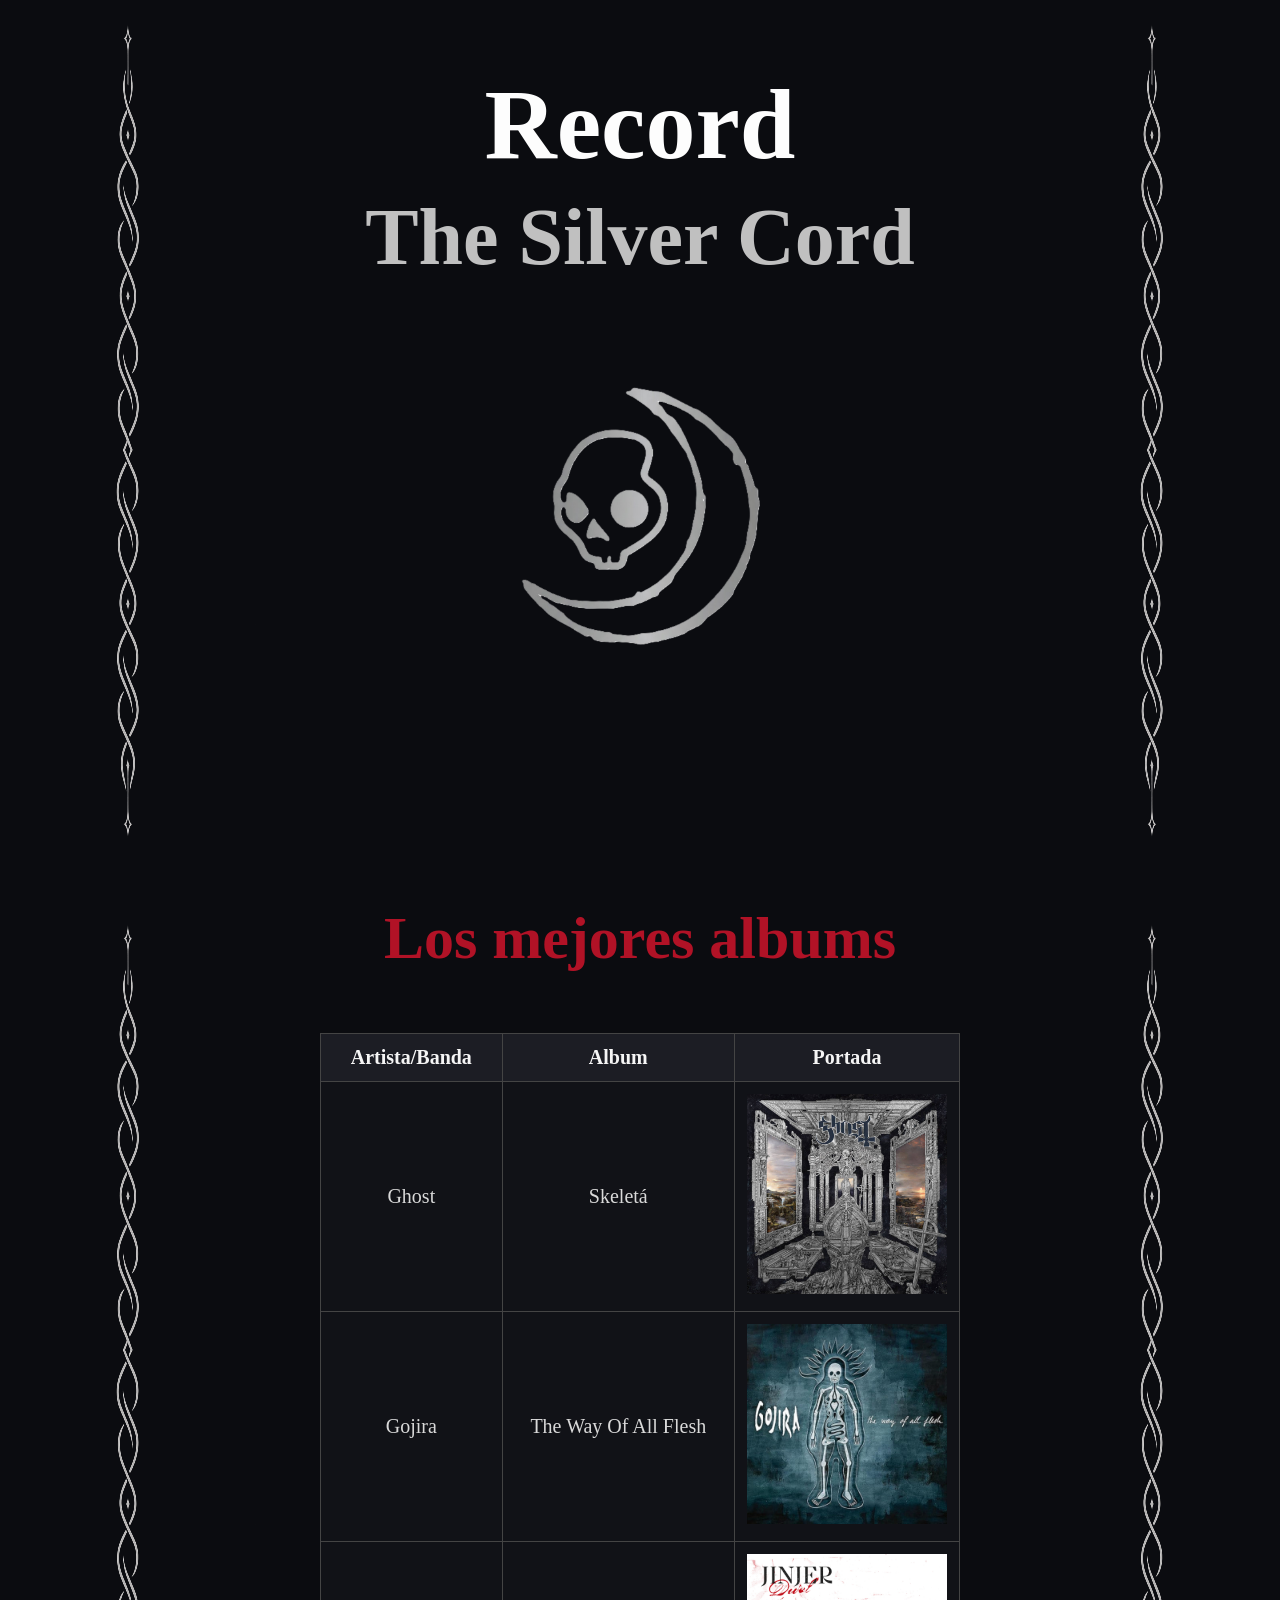
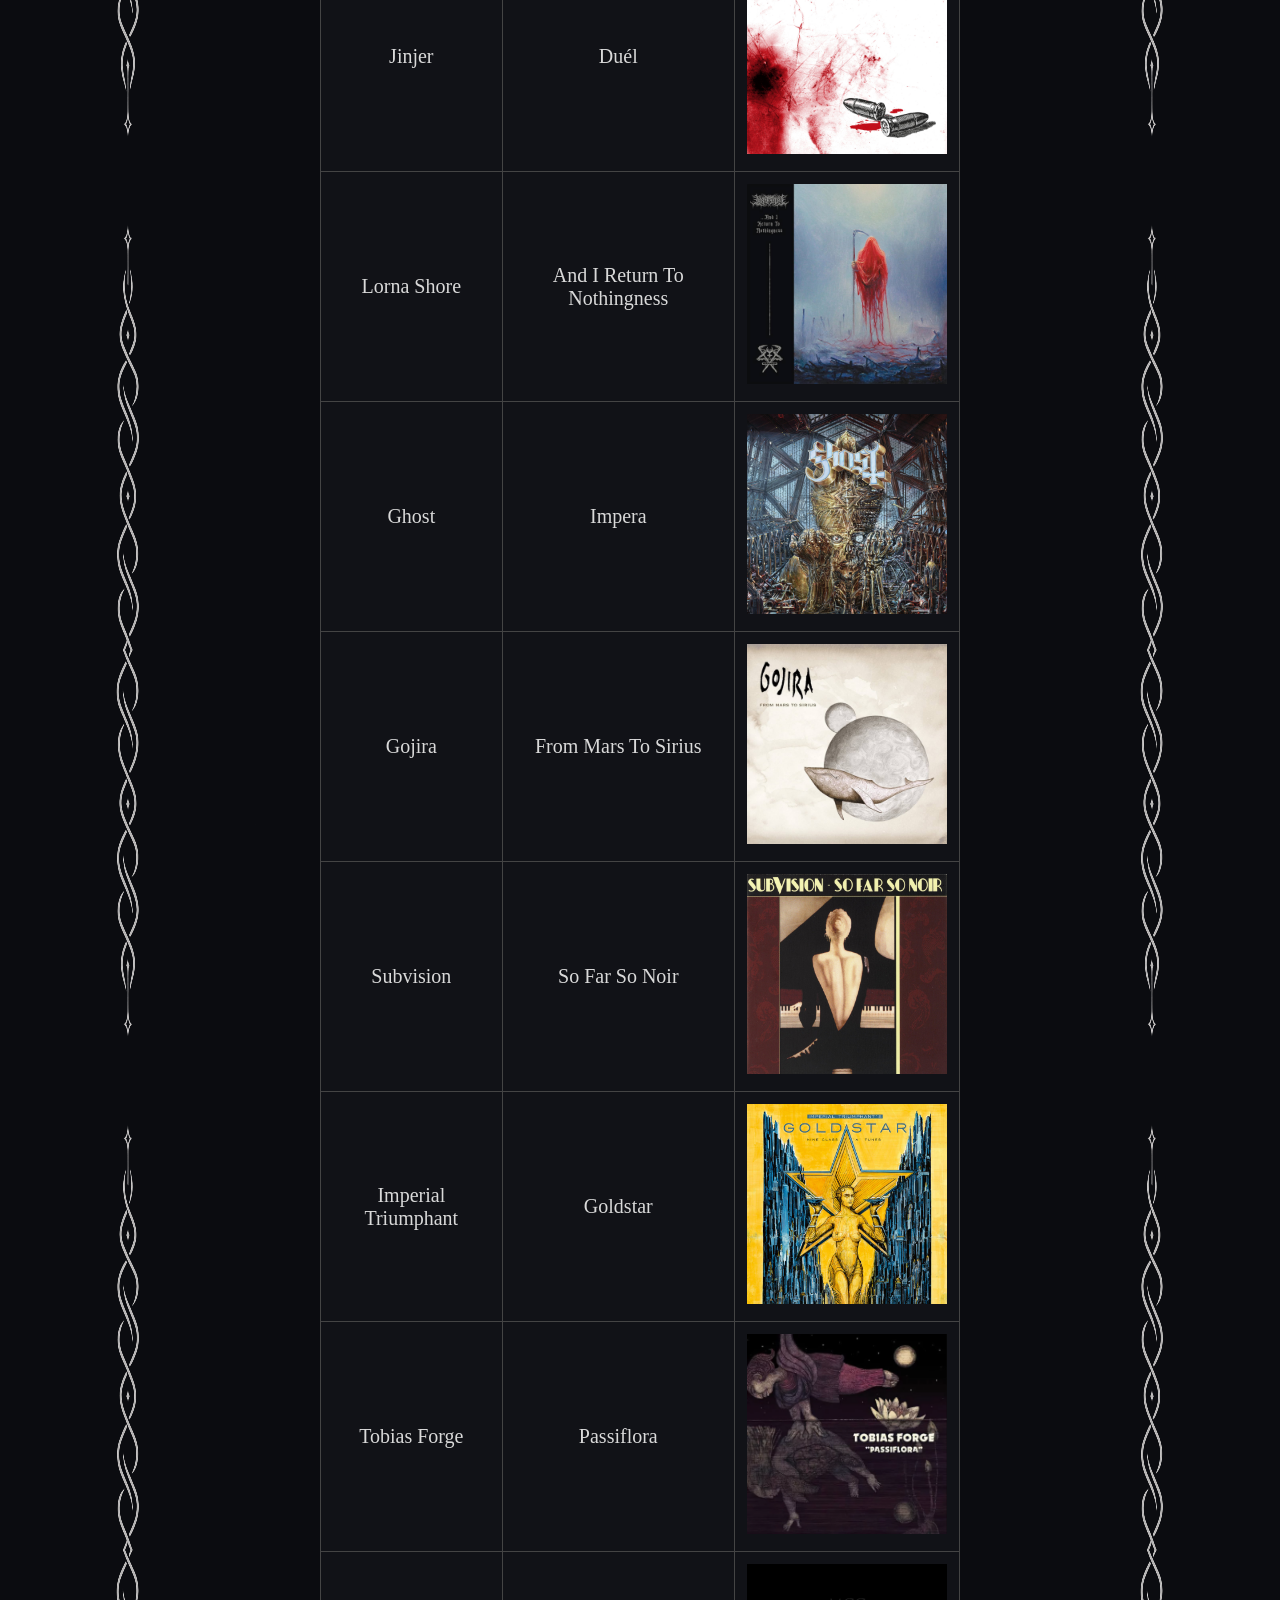
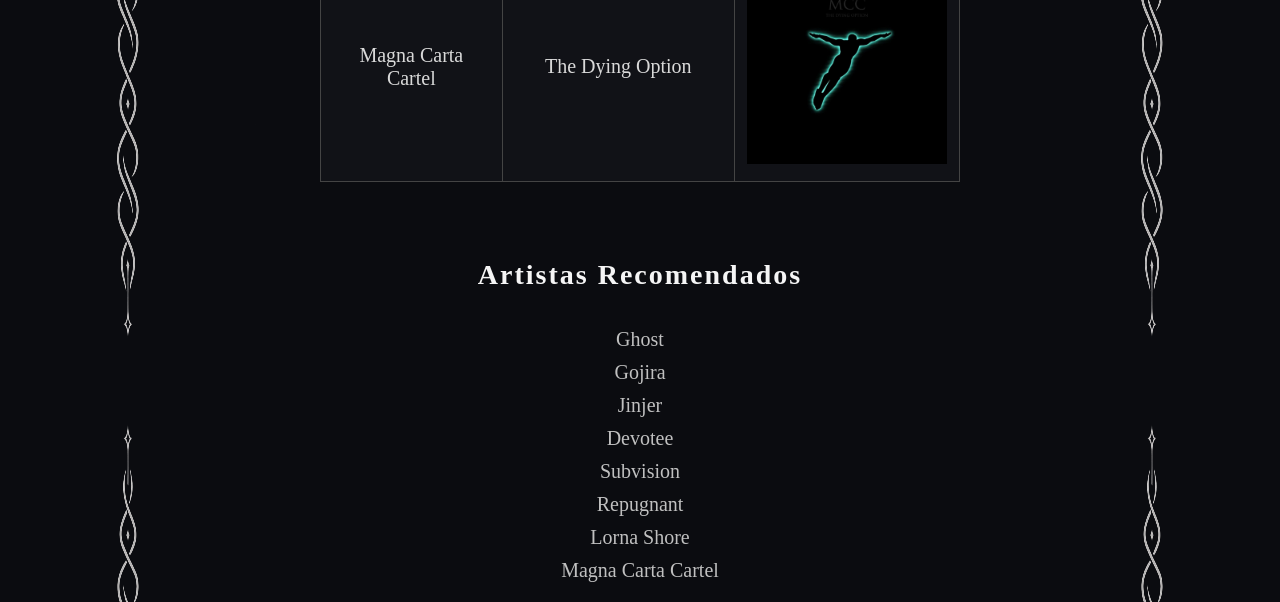
==== index.html @ 8b10af45 "cambios menores" ====
<!DOCTYPE html>
<html lang="es">
<head>
    <meta charset="UTF-8">
    <meta name="viewport" content="width=device-width, initial-scale=1.0">
    <title>RTSC</title> 
    <link rel="stylesheet" href="pagina1.css">
</head>

<body>
<h1 class="titulo">Record</h1> 
<h2 class="subtitulo">The Silver Cord</h2>

<img src="logoPagina.png" alt="logo" class="logo">

<h3 class="tituloTabla">Los mejores albums</h3>

<table class="tabla">
<tr>
    <th>Artista/Banda</th>
    <th>Album</th>
    <th>Portada</th>
</tr>

<tr>
    <td>Ghost</td>
    <td>Skeletá</td>
    <td>
        <img src="Skeleta.jpg" width="200" height="200">
    </td>
</tr>

<tr>
    <td>Gojira</td>
    <td>The Way Of All Flesh</td>
    <td>
        <img src="TWOAF.jpg" width="200" height="200">
    </td>
</tr>

<tr>
    <td>Jinjer</td>
    <td>Duél</td>
    <td>
        <img src="Duel.jpg" width="200" height="200">
    </td>
</tr>

<tr>
    <td>Lorna Shore</td>
    <td>And I Return To Nothingness</td>
    <td>
        <img src="AIRTN.jpg" width="200" height="200">
    </td>
</tr>

<tr>
    <td>Ghost</td>
    <td>Impera</td>
    <td>
        <img src="Impera.jpg" width="200" height="200">
    </td>
</tr>

<tr>
    <td>Gojira</td>
    <td>From Mars To Sirius</td>
    <td>
        <img src="FMTS.jpg" width="200" height="200">
    </td>
</tr>

<tr>
    <td>Subvision</td>
    <td>So Far So Noir</td>
    <td>
        <img src="SFSN.jpeg" width="200" height="200">
    </td>
</tr>

<tr>
    <td>Imperial Triumphant</td>
    <td>Goldstar</td>
    <td>
        <img src="Goldstar.jpg" width="200" height="200">
    </td>
</tr>

<tr>
    <td>Tobias Forge</td>
    <td>Passiflora</td>
    <td>
        <img src="Passiflora.png" width="200" height="200">
    </td>
</tr>

<tr>
    <td>Magna Carta Cartel</td>
    <td>The Dying Option</td>
    <td>
        <img src="TDO.jpg" width="200" height="200">
    </td>
</tr>

</table>

<h4 class="artistas"><b>Artistas Recomendados</b></h4>
    <ul class="listaArtistas">
        <li><a href="https://open.spotify.com/artist/1Qp56T7n950O3EGMsSl81D">Ghost</a></li>
        <li><a href="https://open.spotify.com/artist/0GDGKpJFhVpcjIGF8N6Ewt">Gojira</a></li>
        <li><a href="https://open.spotify.com/artist/7o6cOczXTB8ioTAAJTbESf">Jinjer</a></li>
        <li><a href="https://open.spotify.com/artist/17yuYtUWBys2RUW9ylcqUV">Devotee</a></li>
        <li><a href="https://open.spotify.com/artist/32p4BTeuqA9NLUBmaUW31f">Subvision</a></li>
        <li><a href="https://open.spotify.com/artist/5TWakwpOctfXseCIG1lQWa">Repugnant</a></li>
        <li><a href="https://open.spotify.com/artist/6vXYoy8ouRVib302zxaxFF">Lorna Shore</a></li>
        <li><a href="https://open.spotify.com/artist/70Dq7XQ95jLPUfMoVbcnuS">Magna Carta Cartel</a></li>
    </ul>

    <audio autoplay loop>
            <source src="A sight to behold.mp3" type="audio/mpeg">
    </audio>
</body>
</html>
---- pagina1.css ----
Body {
    background-color: #0B0C10;
    margin: 0%;
    background-image: url("Bordes.png"), url("Bordes.png");
    background-repeat: repeat-y, repeat-y;
    background-position: left top, right top;
    background-size: 20% 100vh, 20% 100vh;
    margin: 0%, 0%;
}

.titulo {
    font-family: 'Cormorant Garamond', serif;
    font-size: 100px;
    color: #FDFDFD;
    text-align: center;
    margin-bottom: 10px;
}

.subtitulo {
    font-family: 'Cormorant Garamond', serif;
    font-size: 80px;
    color: #C0C0C0;
    text-align: center;
    margin-top: 0%;
}

.logo {
    display: block;
    margin-left: auto;
    margin-right: auto;
    height: 333px;
    width: 333px;
    margin-bottom: 222px;
}

.tituloTabla {
    font-family: 'Cormorant Garamond', serif;
    font-size: 60px;
    color: #B11226;
    text-align: center;
    margin-top: 0%;
}
.tabla {
    margin-left: auto;
    margin-right: auto;
    width: 50%;
    font-size: 20px;
    background-color: #111217;
    color: #D9D9D9;
    border-collapse: collapse;
    margin-bottom: 6%;
}

/*celdas*/
.tabla th, .tabla td {
    border: 1px solid #444;
    padding: 12px;
    text-align: center;
}

/*cabecera*/
.tabla th {
    background-color: #1c1d24;
    color: #F5F5F5;
}

.artistas {
    color: #F5F5F5;
    text-align: center;
    font-size: 28px;
    margin-top: 60px;
    letter-spacing: 2px;
}

.listaArtistas {
    text-align: center;
    list-style: none;
    padding: 0%;
    margin: 20px auto;
}

.listaArtistas li {
    margin: 10px 0;
}

.listaArtistas a {
    text-decoration: none;
    color: #C0C0C0;
    font-size: 20px;
    transition: 0.4s ease;
}

.listaArtistas a:hover {
    color: #B11226;
}
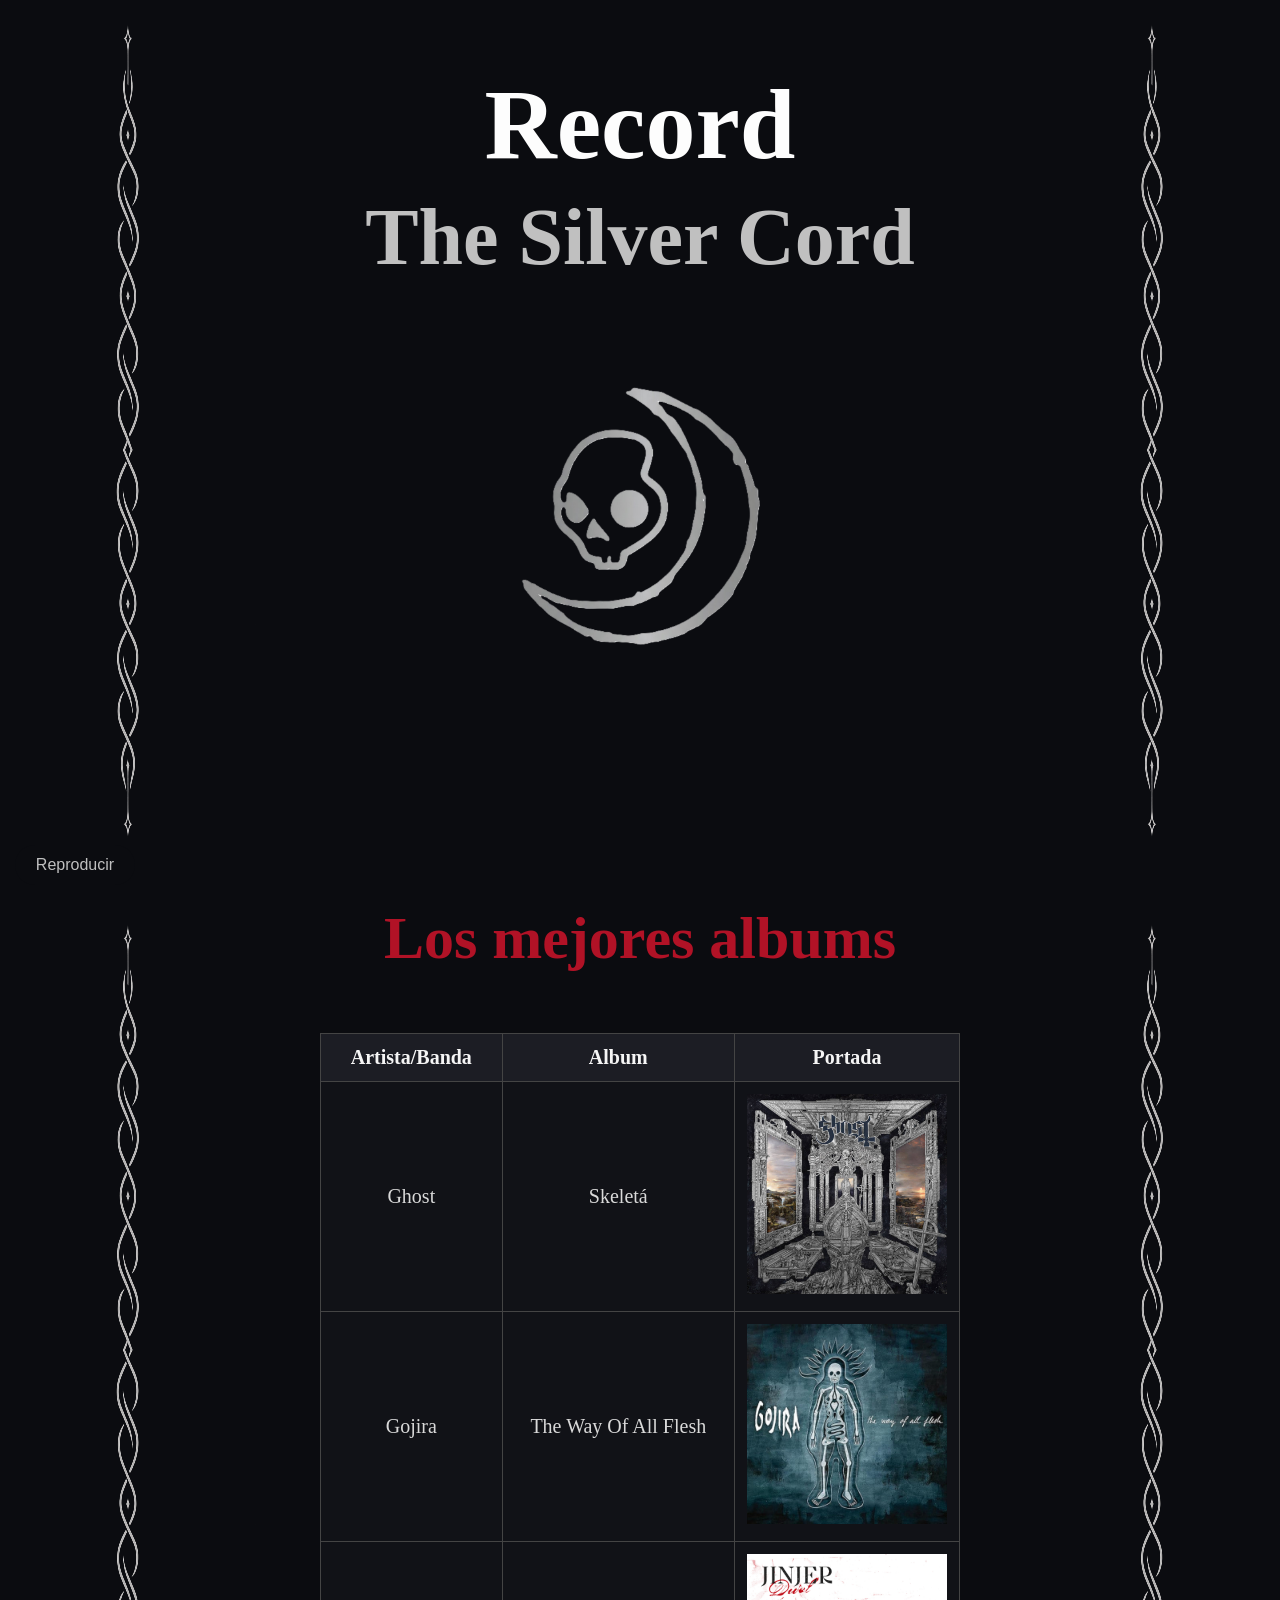
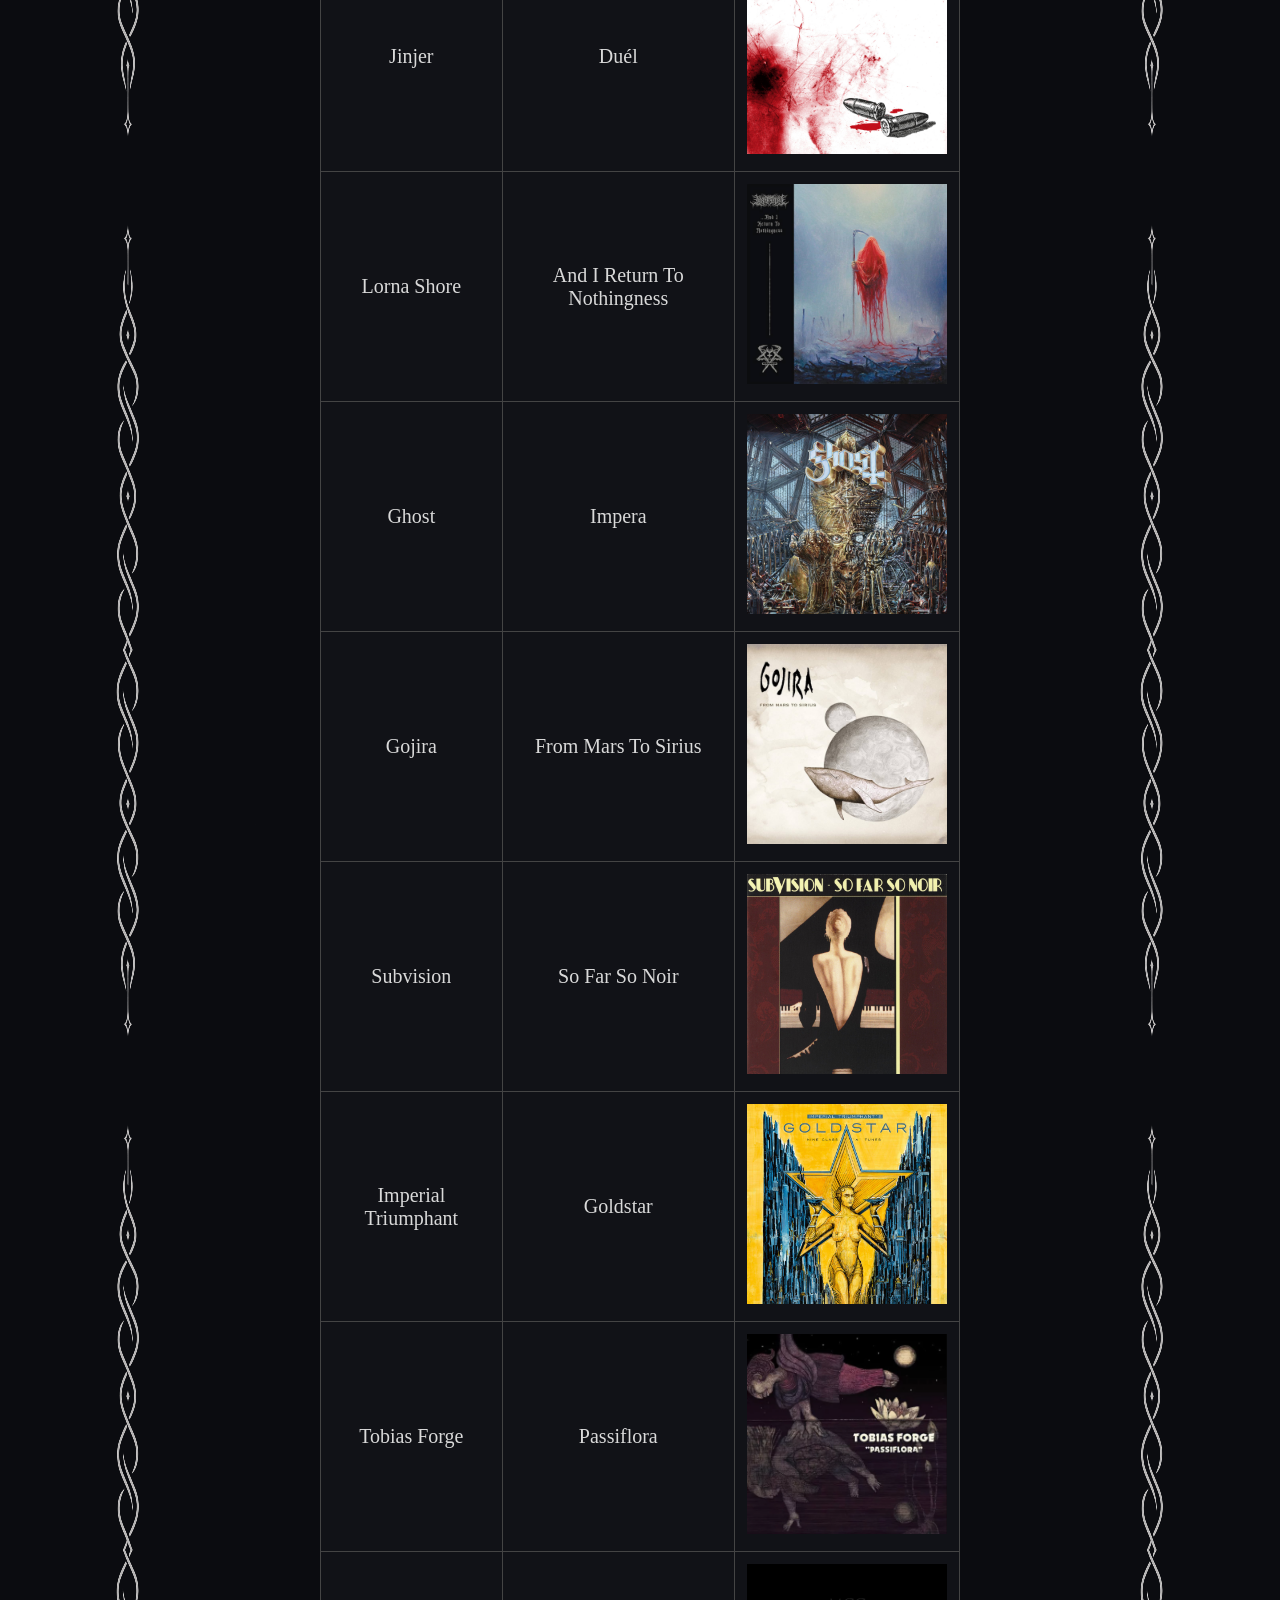
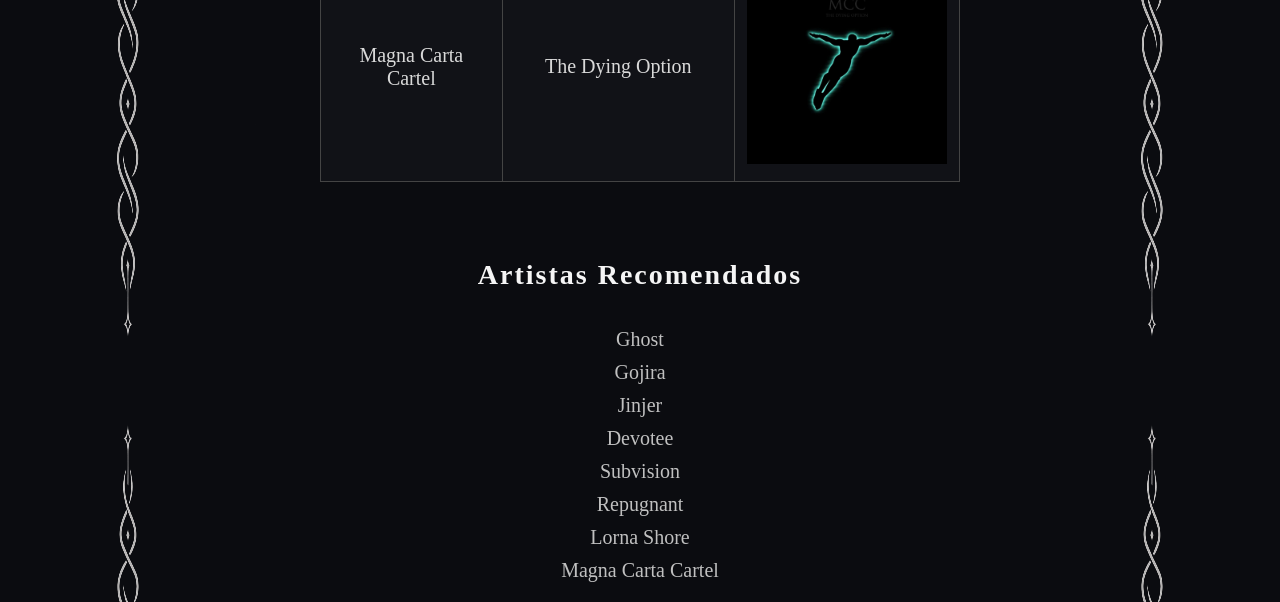
==== commit abb41ae0: "Boton/arreglo de audio" ====
--- a/index.html
+++ b/index.html
@@ -12,6 +12,28 @@
 <h2 class="subtitulo">The Silver Cord</h2>
 
 <img src="logoPagina.png" alt="logo" class="logo">
+
+<audio id="miAudio" loop>
+    <source src="A sight to behold.mp3" type="audio/mpeg">
+</audio>
+
+<button id="miBoton" onclick="toggleAudio()" class="boton">Reproducir</button>
+
+<script>
+function toggleAudio() {
+    var audio = document.getElementById("miAudio");
+    var boton = document.getElementById("miBoton");
+
+    if (audio.paused) {
+        audio.play();
+        boton.innerText = "Pausar";
+    } else {
+        audio.pause();
+        boton.innerText = "Reproducir";
+    }
+}
+</script>
+
 
 <h3 class="tituloTabla">Los mejores albums</h3>
 
@@ -106,18 +128,14 @@
 
 <h4 class="artistas"><b>Artistas Recomendados</b></h4>
     <ul class="listaArtistas">
-        <li><a href="https://open.spotify.com/artist/1Qp56T7n950O3EGMsSl81D">Ghost</a></li>
-        <li><a href="https://open.spotify.com/artist/0GDGKpJFhVpcjIGF8N6Ewt">Gojira</a></li>
-        <li><a href="https://open.spotify.com/artist/7o6cOczXTB8ioTAAJTbESf">Jinjer</a></li>
-        <li><a href="https://open.spotify.com/artist/17yuYtUWBys2RUW9ylcqUV">Devotee</a></li>
-        <li><a href="https://open.spotify.com/artist/32p4BTeuqA9NLUBmaUW31f">Subvision</a></li>
-        <li><a href="https://open.spotify.com/artist/5TWakwpOctfXseCIG1lQWa">Repugnant</a></li>
-        <li><a href="https://open.spotify.com/artist/6vXYoy8ouRVib302zxaxFF">Lorna Shore</a></li>
-        <li><a href="https://open.spotify.com/artist/70Dq7XQ95jLPUfMoVbcnuS">Magna Carta Cartel</a></li>
+        <li><a href="https://open.spotify.com/artist/1Qp56T7n950O3EGMsSl81D" target="_blank">Ghost</a></li>
+        <li><a href="https://open.spotify.com/artist/0GDGKpJFhVpcjIGF8N6Ewt" target="_blank">Gojira</a></li>
+        <li><a href="https://open.spotify.com/artist/7o6cOczXTB8ioTAAJTbESf" target="_blank">Jinjer</a></li>
+        <li><a href="https://open.spotify.com/artist/17yuYtUWBys2RUW9ylcqUV" target="_blank">Devotee</a></li>
+        <li><a href="https://open.spotify.com/artist/32p4BTeuqA9NLUBmaUW31f" target="_blank">Subvision</a></li>
+        <li><a href="https://open.spotify.com/artist/5TWakwpOctfXseCIG1lQWa" target="_blank">Repugnant</a></li>
+        <li><a href="https://open.spotify.com/artist/6vXYoy8ouRVib302zxaxFF" target="_blank">Lorna Shore</a></li>
+        <li><a href="https://open.spotify.com/artist/70Dq7XQ95jLPUfMoVbcnuS" target="_blank">Magna Carta Cartel</a></li>
     </ul>
-
-    <audio autoplay loop>
-            <source src="A sight to behold.mp3" type="audio/mpeg">
-    </audio>
 </body>
 </html>
--- a/pagina1.css
+++ b/pagina1.css
@@ -92,4 +92,24 @@
 
 .listaArtistas a:hover {
     color: #B11226;
+}
+
+.boton {
+    position: fixed;
+    bottom: 15px;
+    left: 15px;
+    height: 40px;
+    width: 120px;
+    background-color: #0B0C10;
+    color: #C0C0C0;
+    border: 2px solid transparent;
+    border-radius: 50px;
+    cursor: pointer;
+    font-size: 16px;
+    transition: all 0.4s ease;
+}
+
+.boton:hover {
+    border-color: #FDFDFD;
+    color: #FDFDFD; 
 }
